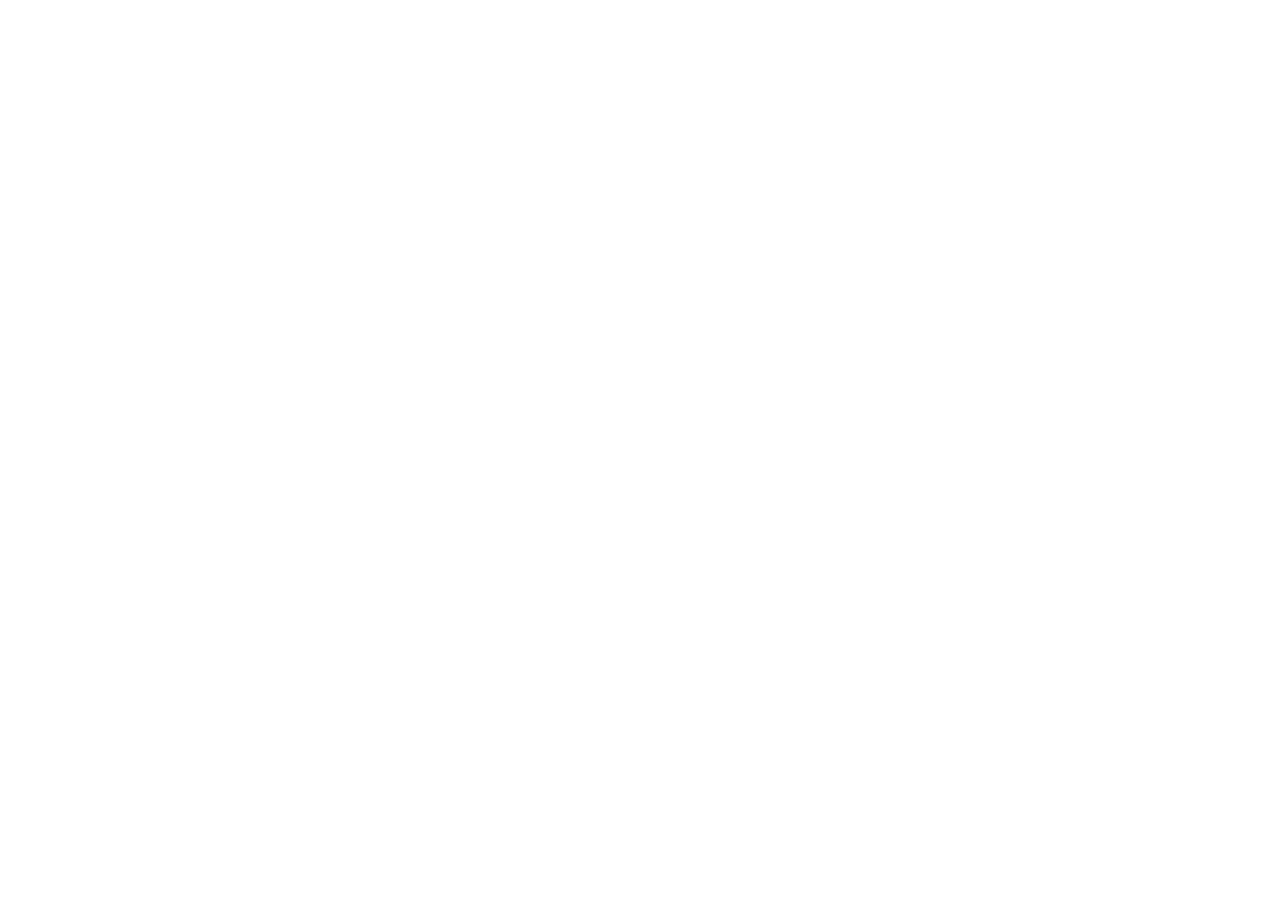
==== AnalogClock/index.html @ 9cb6cba1 "files added" ====
<!DOCTYPE html>
<html lang="en">
<head>
    <meta charset="UTF-8">
    <meta name="viewport" content="width=device-width, initial-scale=1.0">
    <title>Analog Clock</title>
    <link rel="stylesheet" href="styles.css">
</head>
<body>
    <div class="container">
        <div class="clockContainer">
            <div class="clock">
                <div id="hour" class="hands"></div>
                <div id="mins" class="hands"></div>
                <div id="seconds" class="hands"></div>
            </div>
        </div>

    </div>
</body>
<script src="index.js"></script>
</html>
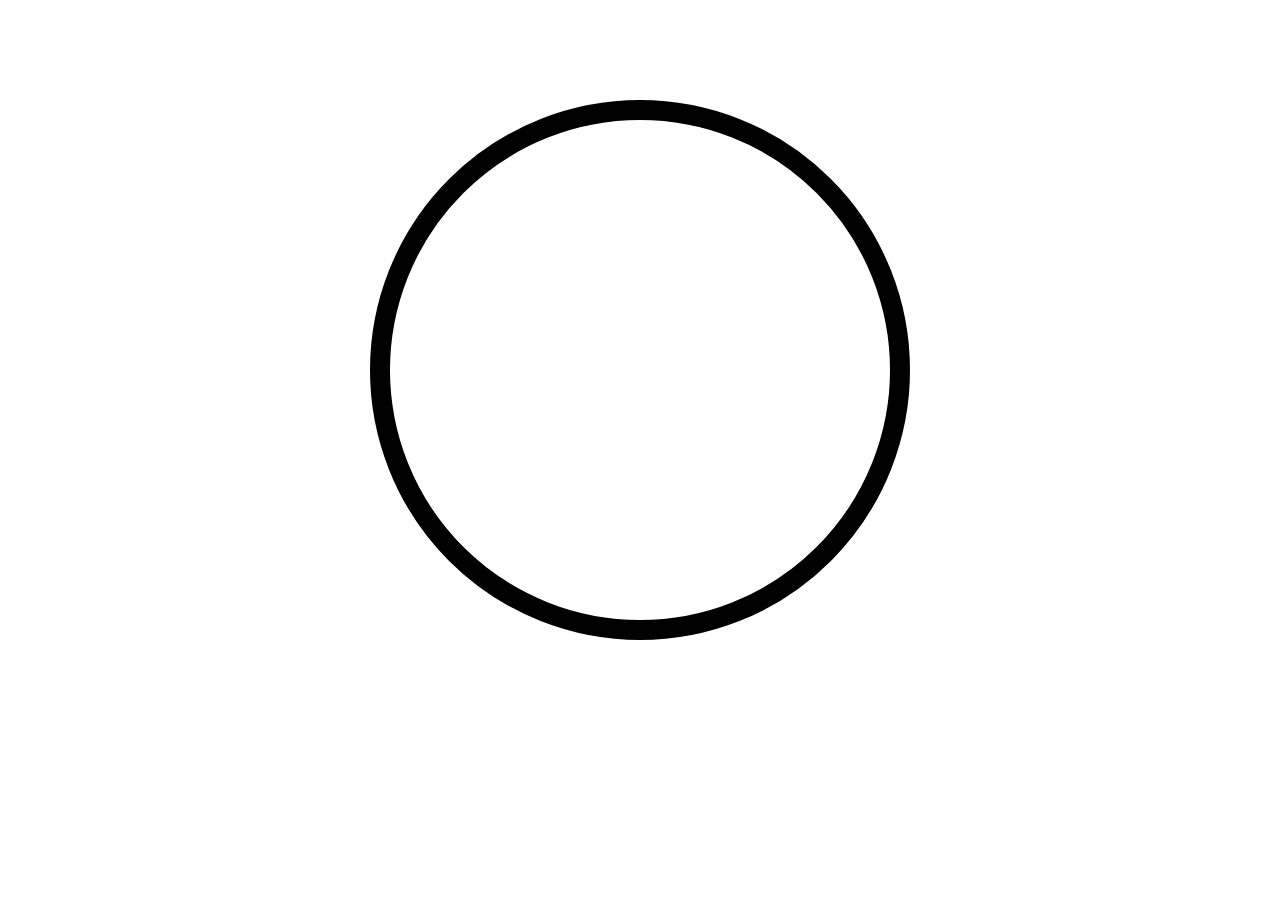
==== commit 00f9b4ab: "style, logic start" ====
--- a/AnalogClock/index.html
+++ b/AnalogClock/index.html
@@ -11,8 +11,8 @@
         <div class="clockContainer">
             <div class="clock">
                 <div id="hour" class="hands"></div>
-                <div id="mins" class="hands"></div>
-                <div id="seconds" class="hands"></div>
+                <div id="min" class="hands"></div>
+                <div id="second" class="hands"></div>
             </div>
         </div>
 
--- a/AnalogClock/styles.css
+++ b/AnalogClock/styles.css
@@ -0,0 +1,8 @@
+.clockContainer {
+    height:500px;
+    width:500px;
+    border:20px solid black;
+    border-radius: 50%;
+    margin: 100px auto;
+    position: relative;
+}
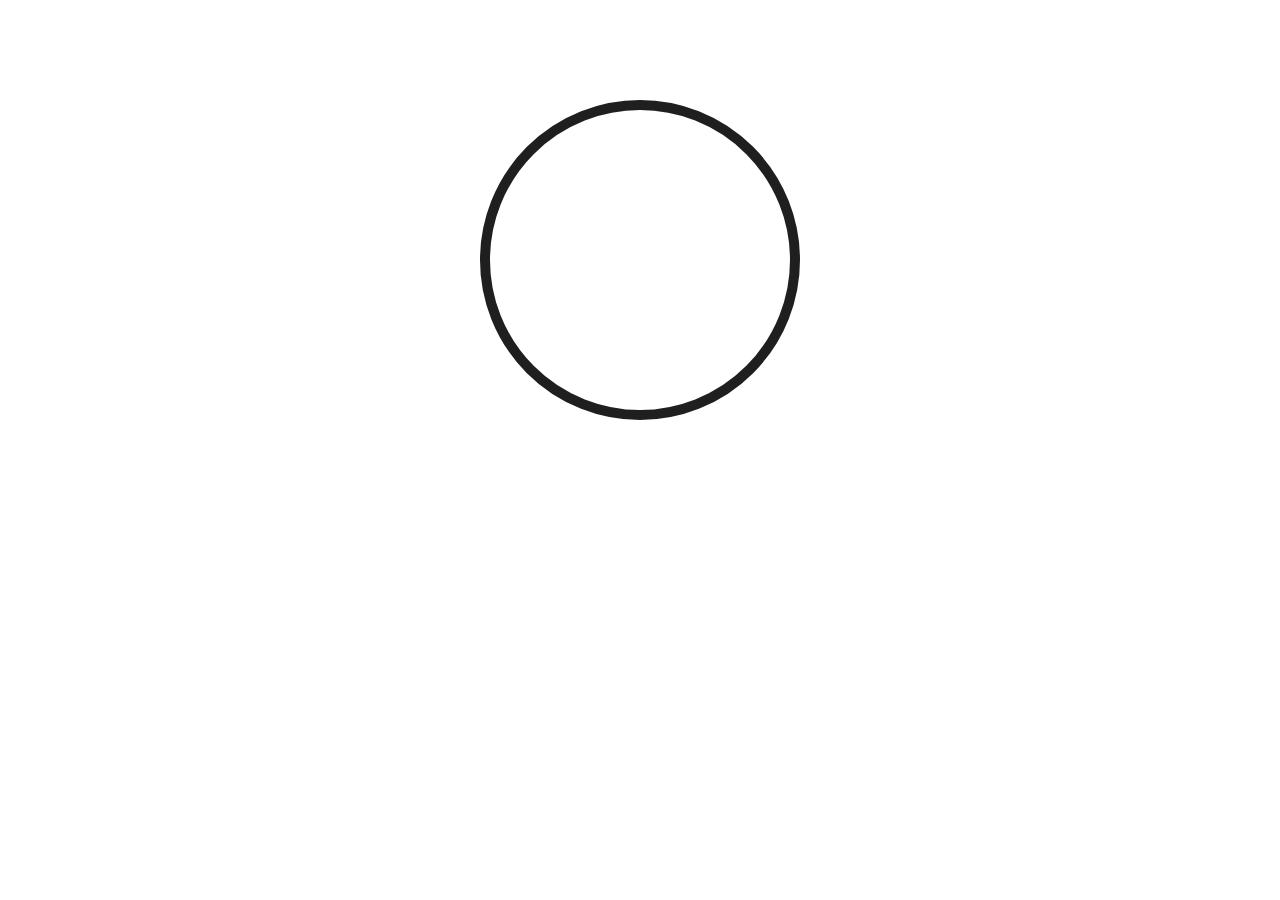
==== commit a98105ff: "styling start" ====
--- a/AnalogClock/index.html
+++ b/AnalogClock/index.html
@@ -10,9 +10,9 @@
     <div class="container">
         <div class="clockContainer">
             <div class="clock">
-                <div id="hour" class="hands"></div>
-                <div id="min" class="hands"></div>
-                <div id="second" class="hands"></div>
+                <div id="hour" class="handsh"></div>
+                <div id="min" class="handsM"></div>
+                <div id="second" class="handsS"></div>
             </div>
         </div>
 
--- a/AnalogClock/styles.css
+++ b/AnalogClock/styles.css
@@ -1,8 +1,17 @@
 .clockContainer {
-    height:500px;
-    width:500px;
-    border:20px solid black;
+    height:300px;
+    width:300px;
+    border:10px solid rgba(0, 0, 0, 0.879);
     border-radius: 50%;
     margin: 100px auto;
     position: relative;
+    display: flex;
+    align-items: center;
+}
+
+.clock {
+    height: 20px;
+    width: 20px;
+    color: royalblue;
+    position: absolute;
 }
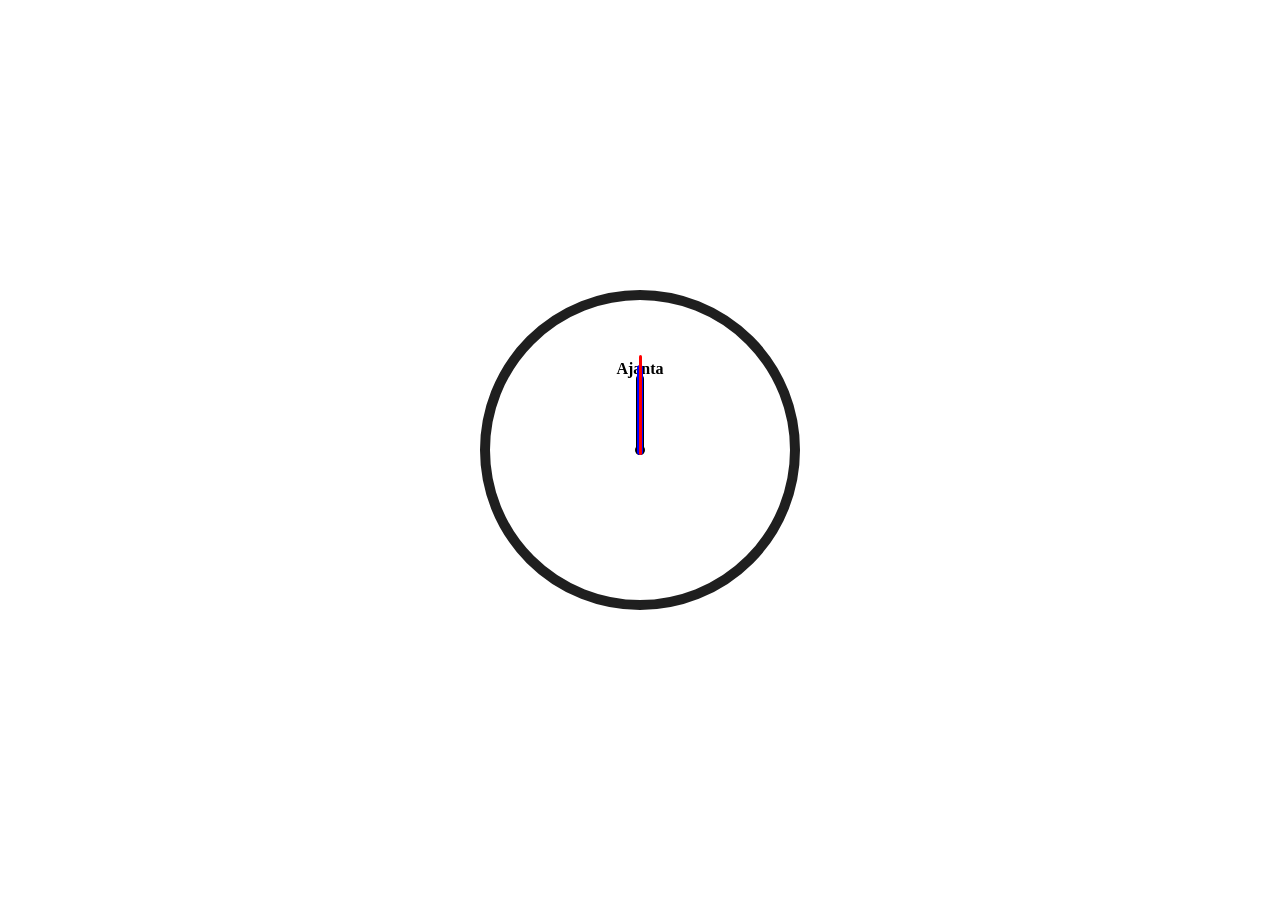
==== commit b52ba345: "logic added" ====
--- a/AnalogClock/index.html
+++ b/AnalogClock/index.html
@@ -9,10 +9,11 @@
 <body>
     <div class="container">
         <div class="clockContainer">
+            <h4>Ajanta</h4>
             <div class="clock">
-                <div id="hour" class="handsh"></div>
-                <div id="min" class="handsM"></div>
-                <div id="second" class="handsS"></div>
+                <div id="hour" class="handH"></div>
+                <div id="min" class="handM"></div>
+                <div id="second" class="handS"></div>
             </div>
         </div>
 
--- a/AnalogClock/styles.css
+++ b/AnalogClock/styles.css
@@ -1,17 +1,61 @@
+* {
+    margin: 0;
+    padding: 0;
+}
+
+/* to center big circle */
+.container {
+    height: 100vh;
+    width: 100vw;
+    display: flex;
+    align-items: center;
+    justify-content: center;
+}
 .clockContainer {
+    border-radius: 50%;
     height:300px;
     width:300px;
     border:10px solid rgba(0, 0, 0, 0.879);
-    border-radius: 50%;
-    margin: 100px auto;
-    position: relative;
+    /*to center small circle*/
     display: flex;
     align-items: center;
+    justify-content: center;
+}
+.clockContainer h4 {
+    position: absolute;
+    top: 40%;;
 }
 
 .clock {
-    height: 20px;
-    width: 20px;
-    color: royalblue;
+    height: 10px;
+    width: 10px;
     position: absolute;
+    background-color: rgba(0, 0,0,1);
+    border-radius: 50%;
+    /* to center the clock hands */
+    display: flex;
+    align-items: flex-end;
+    justify-content: center;
+}
+
+.handH {
+    position: absolute;
+    width: 8px;
+    height: 80px;
+    background-color: rgba(0, 0,0,1);
+    border-radius: 8px;
+}
+.handM {
+    position: absolute;
+    width: 6px;
+    height: 90px;
+    background-color: blue;
+    border-radius: 8px;
+}
+.handS {
+     position: absolute;
+    width: 3px;
+    height: 100px;
+    background-color: red;
+    border-radius: 8px;
 }
